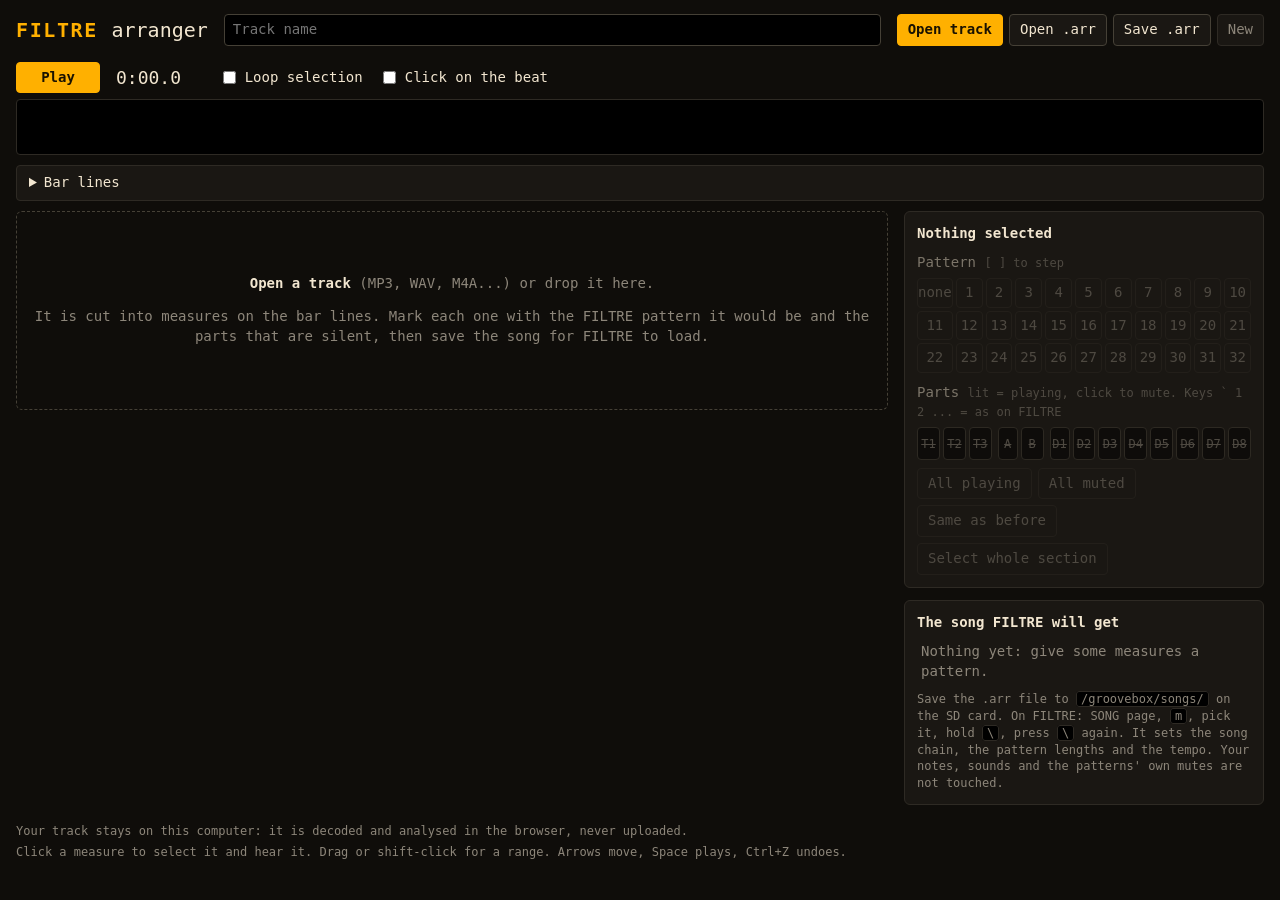
==== docs/arranger/index.html @ 5e62861f "Arranger: map a reference track in the browser, load its song on the device Tool (docs/arranger, sta" ====
<!doctype html>
<html lang="en">
<head>
<meta charset="utf-8">
<meta name="viewport" content="width=device-width, initial-scale=1">
<title>FILTRE arranger</title>
<meta name="description" content="Map a reference track bar by bar in FILTRE's patterns and mutes, and save it as a song FILTRE can load.">
<link rel="stylesheet" href="style.css">
</head>
<body>
<header class="top">
  <h1>FILTRE <span>arranger</span></h1>
  <input id="name" class="name" type="text" placeholder="Track name" aria-label="Track name" maxlength="60">
  <div class="files">
    <button id="openAudio" class="primary">Open track</button>
    <button id="openArr">Open .arr</button>
    <button id="saveArr">Save .arr</button>
    <button id="newDoc" class="quiet">New</button>
    <input id="fileAudio" type="file" accept="audio/*,.mp3,.wav,.m4a,.flac,.ogg" hidden>
    <input id="fileArr" type="file" accept=".arr,text/plain" hidden>
  </div>
</header>

<p id="notice" class="notice" hidden></p>

<section class="bar" aria-label="Playback">
  <button id="play" class="primary play" title="Space">Play</button>
  <span id="clock" class="clock">0:00.0</span>
  <label class="tog" title="L"><input id="loop" type="checkbox"> Loop selection</label>
  <label class="tog" title="K"><input id="click" type="checkbox"> Click on the beat</label>
  <span class="grow"></span>
  <span id="gridInfo" class="dim"></span>
</section>

<canvas id="overview" class="overview" height="56" aria-label="Whole track"></canvas>

<details class="tempo" id="tempoBox">
  <summary>Bar lines <span id="tempoSum" class="dim"></span></summary>
  <div class="tempoRow">
    <label>BPM <input id="bpm" type="number" min="40" max="300" step="0.01" value="120"></label>
    <button data-g="half" title="Half tempo">&divide;2</button>
    <button data-g="double" title="Double tempo">&times;2</button>
    <span class="sep"></span>
    <span class="lab">Bar line</span>
    <button data-g="beat-">&#9668; beat</button>
    <button data-g="beat+">beat &#9658;</button>
    <button data-g="ms-10">&minus;10 ms</button>
    <button data-g="ms-1">&minus;1</button>
    <button data-g="ms+1">+1</button>
    <button data-g="ms+10">+10 ms</button>
    <button data-g="here" title="Put the nearest bar line where the playhead is">Bar line at playhead</button>
    <span class="sep"></span>
    <span class="lab">Measure 1</span>
    <button data-g="bar-">&#9668; a bar earlier</button>
    <button data-g="bar+">a bar later &#9658;</button>
    <span class="sep"></span>
    <button data-g="detect">Detect again</button>
    <button data-g="add8" id="add8">+ 8 measures</button>
  </div>
  <p class="hint">The tool assumes a steady tempo in 4/4. Turn on <b>Click on the beat</b> and play: the high tick should land on the one of every bar, at the start and near the end. If it drifts late, raise the BPM a little; if it is on the wrong beat, move the bar line by a beat.</p>
</details>

<div class="work">
  <main id="grid" class="grid" aria-label="Measures"></main>

  <aside class="side">
    <section class="panel" id="inspector">
      <h2 id="selTitle">Nothing selected</h2>
      <div class="field">
        <div class="lab">Pattern <span class="dim">[ ] to step</span></div>
        <div id="pats" class="pats"></div>
      </div>
      <div class="field" id="patField">
        <div class="lab" id="patLab">Pattern</div>
        <div class="patRow">
          <div class="seg" role="group" aria-label="Pattern length">
            <button id="bars1">1 bar</button><button id="bars2">2 bars</button>
          </div>
          <input id="patName" type="text" placeholder="what it is (main loop, break...)" maxlength="40" aria-label="Pattern name">
        </div>
        <div class="dim small" id="patNote"></div>
      </div>
      <div class="field">
        <div class="lab">Parts <span class="dim">lit = playing, click to mute. Keys ` 1 2 ... = as on FILTRE</span></div>
        <div id="parts" class="parts"></div>
        <div class="partBtns">
          <button id="allOn" class="quiet">All playing</button>
          <button id="allOff" class="quiet">All muted</button>
          <button id="asPrev" class="quiet" title="Same pattern and mutes as the measure before the selection">Same as before</button>
          <button id="selRun" class="quiet" title="Select every neighbouring measure with this pattern and these mutes">Select whole section</button>
        </div>
      </div>
    </section>

    <section class="panel">
      <h2>The song FILTRE will get <span id="songCount" class="dim"></span></h2>
      <ul id="issues" class="issues"></ul>
      <ol id="song" class="song"></ol>
      <p class="hint">Save the .arr file to <code>/groovebox/songs/</code> on the SD card. On FILTRE: SONG page, <kbd>m</kbd>, pick it, hold <kbd>\</kbd>, press <kbd>\</kbd> again. It sets the song chain, the pattern lengths and the tempo. Your notes, sounds and the patterns' own mutes are not touched.</p>
    </section>
  </aside>
</div>

<footer class="foot">
  <span>Your track stays on this computer: it is decoded and analysed in the browser, never uploaded.</span>
  <span>Click a measure to select it and hear it. Drag or shift-click for a range. Arrows move, Space plays, Ctrl+Z undoes.</span>
</footer>

<script type="module" src="app.js"></script>
</body>
</html>
---- docs/arranger/style.css ----
/* FILTRE arranger. Colours are the device's own (ui.cpp palette, lid_ui.cpp). */
:root {
  --bg: #0f0d0a;
  --panel: #1a1713;
  --line: #2e2a24;
  --line2: #454036;
  --text: #f2e6d0;
  --dim: #8d867a;
  --amber: #ffb000;
  --hot: #ff4d2e;
  --teal: #30c8b0;
  --t1: #2fd6d6; --t2: #54d454; --t3: #e3d83a; --da: #f2e6d0; --db: #30c8b0; --dr: #ff6a4d;
  --mono: ui-monospace, "JetBrains Mono", "SF Mono", Menlo, Consolas, "DejaVu Sans Mono", monospace;
}
* { box-sizing: border-box; }
html { background: var(--bg); color: var(--text); font: 14px/1.4 var(--mono); }
body { margin: 0; padding: 0 16px 24px; }
h1, h2 { font: inherit; margin: 0; }
button, input { font: inherit; color: inherit; }
button {
  background: var(--panel); border: 1px solid var(--line2); border-radius: 4px;
  padding: 5px 10px; cursor: pointer; white-space: nowrap;
}
button:hover { border-color: var(--text); }
button:disabled { opacity: .4; cursor: default; border-color: var(--line2); }
button.primary { background: var(--amber); color: #1a1200; border-color: var(--amber); font-weight: 700; }
button.quiet { border-color: var(--line); color: var(--dim); }
button.quiet:hover { color: var(--text); }
input[type=text], input[type=number] {
  background: #000; border: 1px solid var(--line2); border-radius: 4px; padding: 5px 8px; min-width: 0;
}
input:focus-visible, button:focus-visible, .m:focus-visible { outline: 2px solid var(--amber); outline-offset: 1px; }
kbd, code { background: #000; border: 1px solid var(--line); border-radius: 3px; padding: 0 4px; }
.dim { color: var(--dim); }
.small { font-size: 12px; }
.grow { flex: 1; }

.top { display: flex; flex-wrap: wrap; gap: 10px 16px; align-items: center; padding: 14px 0 10px; }
.top h1 { font-size: 20px; font-weight: 800; letter-spacing: .08em; color: var(--amber); }
.top h1 span { color: var(--text); font-weight: 400; letter-spacing: 0; }
.name { flex: 1 1 220px; }
.files { display: flex; flex-wrap: wrap; gap: 6px; }

.notice { margin: 0 0 10px; padding: 8px 12px; border: 1px solid var(--amber); border-radius: 4px; color: var(--amber); background: #1d1600; }
.notice.bad { border-color: var(--hot); color: var(--hot); background: #1f0d08; }

.bar { display: flex; flex-wrap: wrap; gap: 8px 16px; align-items: center; padding: 6px 0; }
.play { min-width: 84px; }
.clock { font-size: 18px; font-variant-numeric: tabular-nums; min-width: 8ch; }
.tog { display: inline-flex; gap: 6px; align-items: center; cursor: pointer; }
.tog input { accent-color: var(--amber); }

.overview { display: block; width: 100%; height: 56px; background: #000; border: 1px solid var(--line); border-radius: 4px; cursor: pointer; }

.tempo { margin: 10px 0; border: 1px solid var(--line); border-radius: 4px; background: var(--panel); }
.tempo summary { padding: 7px 12px; cursor: pointer; }
.tempoRow { display: flex; flex-wrap: wrap; gap: 6px; align-items: center; padding: 4px 12px 8px; }
.tempoRow .lab { color: var(--dim); margin-left: 4px; }
.tempoRow .sep { width: 1px; align-self: stretch; background: var(--line2); margin: 0 6px; }
.tempoRow input { width: 9ch; }
.hint { color: var(--dim); font-size: 12px; margin: 0; padding: 0 12px 10px; max-width: 110ch; }
.panel .hint { padding: 8px 0 0; }

.work { display: grid; grid-template-columns: minmax(0, 1fr) 360px; gap: 16px; align-items: start; }
.grid { display: grid; grid-template-columns: repeat(8, minmax(0, 1fr)); gap: 6px 3px; user-select: none; }
.grid.empty { display: block; padding: 48px 16px; border: 1px dashed var(--line2); border-radius: 6px; color: var(--dim); text-align: center; }
.grid.empty b { color: var(--text); }

/* one measure */
.m {
  --c: var(--line2);
  position: relative; background: var(--panel); border: 1px solid var(--line); border-radius: 4px;
  cursor: pointer; overflow: hidden; min-width: 0;
}
.m canvas { display: block; width: 100%; height: 40px; background: #000; }
.m .num { position: absolute; top: 1px; left: 3px; font-size: 10px; color: var(--dim); text-shadow: 0 0 3px #000, 0 0 3px #000; }
.m .pat { height: 20px; padding: 0 4px; font-weight: 700; display: flex; align-items: center; gap: 4px; background: var(--c); color: #0b0906; white-space: nowrap; overflow: hidden; }
.m .pat small { font-weight: 400; font-size: 11px; overflow: hidden; text-overflow: ellipsis; }
.m.none .pat { background: transparent; color: var(--dim); font-weight: 400; }
.m.bar2 .pat { background: color-mix(in srgb, var(--c) 55%, #000); color: #0b0906; }
.m.joinR { border-top-right-radius: 0; border-bottom-right-radius: 0; margin-right: -3px; border-right-color: transparent; }
.m.joinL { border-top-left-radius: 0; border-bottom-left-radius: 0; }
.m.orphan .pat { background: repeating-linear-gradient(135deg, var(--hot) 0 6px, #7a2415 6px 12px); color: #fff; }
.m .rows { display: grid; grid-template-columns: repeat(13, 1fr); gap: 1px; padding: 3px; height: 14px; }
.m .rows i { background: #000; border-radius: 1px; }
.m .rows i.on { background: var(--pc); }
.m.none .rows i { background: transparent; }
.m.sel { border-color: var(--text); box-shadow: inset 0 0 0 1px var(--text); z-index: 1; }
.m.now { border-color: var(--amber); }
.m .head { position: absolute; top: 0; width: 2px; height: 40px; background: var(--amber); pointer-events: none; display: none; }
.m.now .head { display: block; }
.m.sectionStart::before { content: ""; position: absolute; left: 0; top: 0; bottom: 0; width: 2px; background: var(--text); opacity: .55; }

.side { position: sticky; top: 8px; display: grid; gap: 12px; max-height: calc(100vh - 16px); overflow: auto; }
.panel { background: var(--panel); border: 1px solid var(--line); border-radius: 6px; padding: 12px; }
.panel h2 { font-weight: 700; margin-bottom: 8px; }
.field { margin-top: 10px; }
.field .lab { color: var(--text); margin-bottom: 5px; }
.field .lab .dim { font-size: 12px; }

.pats { display: grid; grid-template-columns: repeat(11, 1fr); gap: 3px; }
.pats button { padding: 4px 0; text-align: center; border-color: var(--line); color: var(--dim); }
.pats button.used { color: var(--c); border-color: var(--c); }
.pats button.cur { background: var(--c); color: #0b0906; border-color: var(--c); font-weight: 700; }
.pats button.two::after { content: ":"; }

.patRow { display: flex; gap: 8px; }
.patRow input { flex: 1; }
.seg { display: inline-flex; }
.seg button { border-radius: 0; }
.seg button:first-child { border-radius: 4px 0 0 4px; }
.seg button:last-child { border-radius: 0 4px 4px 0; margin-left: -1px; }
.seg button.cur { background: var(--text); color: #0b0906; border-color: var(--text); font-weight: 700; }

.parts { display: grid; grid-template-columns: repeat(13, 1fr); gap: 3px; }
.parts button { padding: 8px 0 6px; text-align: center; font-size: 12px; border-color: var(--pc); background: var(--pc); color: #0b0906; font-weight: 700; }
.parts button.off { background: #000; color: var(--dim); border-color: var(--line2); font-weight: 400; text-decoration: line-through; }
.parts button.mixed { background: repeating-linear-gradient(135deg, var(--pc) 0 4px, #000 4px 8px); color: var(--text); }
.parts button:nth-child(4), .parts button:nth-child(6) { margin-left: 3px; }
.partBtns { display: flex; flex-wrap: wrap; gap: 6px; margin-top: 8px; }
#inspector.idle .field { opacity: .45; pointer-events: none; }

.issues { list-style: none; margin: 0; padding: 0; }
.issues li { color: var(--hot); padding: 4px 0; cursor: pointer; }
.issues li:hover { text-decoration: underline; }
.song { list-style: none; margin: 4px 0 0; padding: 0; max-height: 38vh; overflow: auto; }
.song li { display: grid; grid-template-columns: 3ch 4ch 4ch 1fr; gap: 6px; align-items: center; padding: 2px 4px; border-radius: 3px; cursor: pointer; }
.song li:hover, .song li.cur { background: #000; }
.song li .n { color: var(--dim); }
.song li .p { color: var(--c); font-weight: 700; }
.song li .mu { color: var(--dim); font-size: 12px; overflow: hidden; text-overflow: ellipsis; white-space: nowrap; }
.song .emptySong { color: var(--dim); display: block; cursor: default; }

.foot { display: grid; gap: 4px; margin-top: 18px; color: var(--dim); font-size: 12px; }
body.drop::after { content: "Drop a track or an .arr file"; position: fixed; inset: 12px; border: 2px dashed var(--amber); border-radius: 8px; background: #000c; color: var(--amber); display: grid; place-items: center; font-size: 20px; z-index: 10; }

@media (max-width: 980px) {
  .work { grid-template-columns: minmax(0, 1fr); }
  .side { position: static; max-height: none; }
  #inspector { position: sticky; bottom: 0; z-index: 5; box-shadow: 0 -8px 16px #000; }
}
@media (max-width: 640px) {
  .grid { grid-template-columns: repeat(4, minmax(0, 1fr)); }
  .pats { grid-template-columns: repeat(8, 1fr); }
  .parts button { font-size: 10px; padding: 8px 0; }
  .tempoRow .sep { display: none; }
}
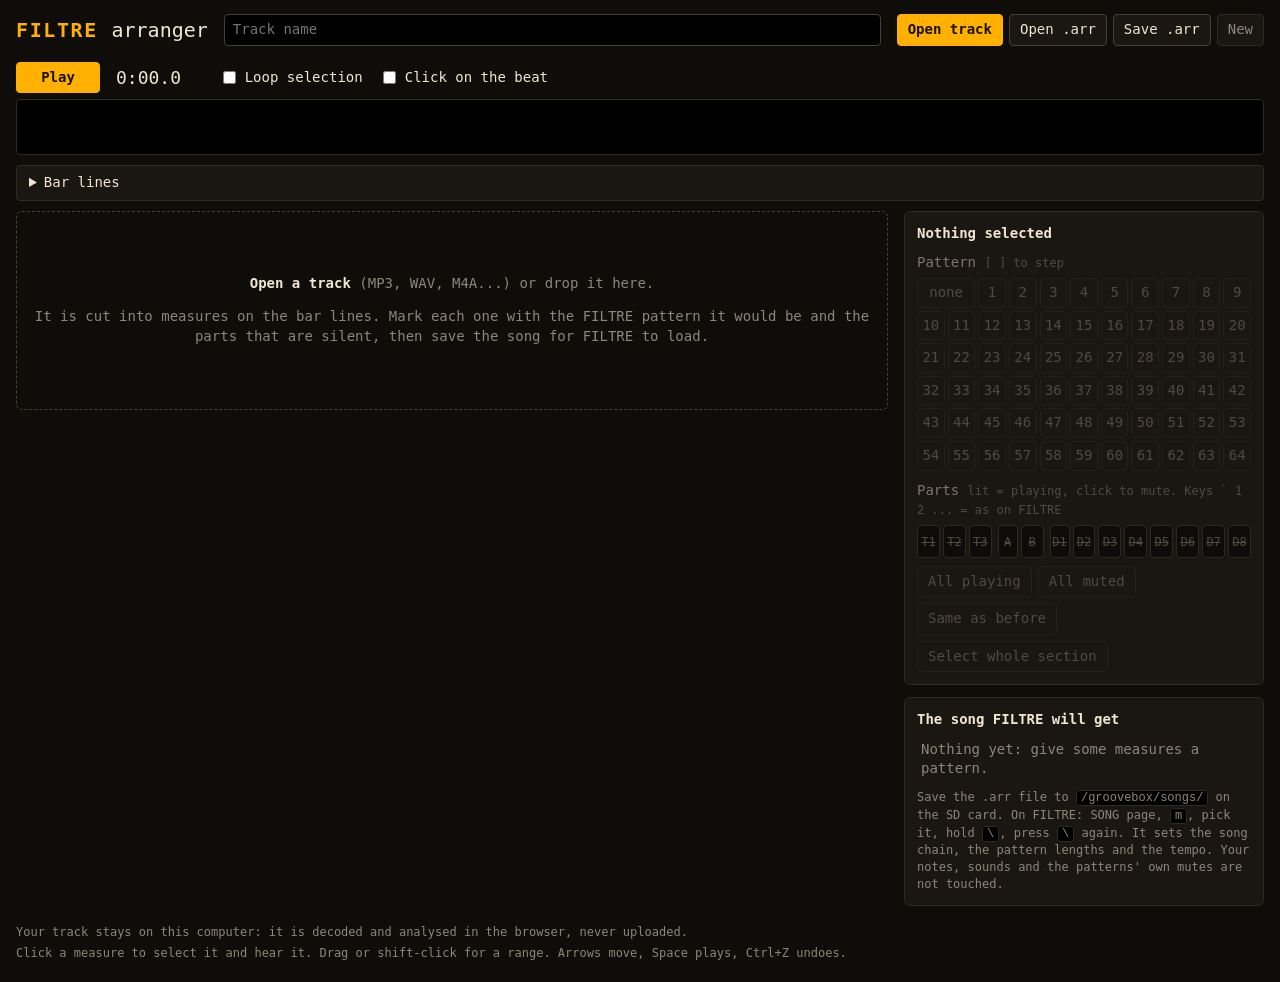
==== commit 30fe26a9: "Patterns from a shared bar pool: 64 patterns, up to 4 bars, more sample RAM Pattern memory is now on" ====
--- a/docs/arranger/index.html
+++ b/docs/arranger/index.html
@@ -74,7 +74,7 @@
         <div class="lab" id="patLab">Pattern</div>
         <div class="patRow">
           <div class="seg" role="group" aria-label="Pattern length">
-            <button id="bars1">1 bar</button><button id="bars2">2 bars</button>
+            <button id="bars1">1 bar</button><button id="bars2">2</button><button id="bars3">3</button><button id="bars4">4</button>
           </div>
           <input id="patName" type="text" placeholder="what it is (main loop, break...)" maxlength="40" aria-label="Pattern name">
         </div>
--- a/docs/arranger/style.css
+++ b/docs/arranger/style.css
@@ -91,28 +91,31 @@
 .m.now .head { display: block; }
 .m.sectionStart::before { content: ""; position: absolute; left: 0; top: 0; bottom: 0; width: 2px; background: var(--text); opacity: .55; }
 
-.side { position: sticky; top: 8px; display: grid; gap: 12px; max-height: calc(100vh - 16px); overflow: auto; }
+.side { min-width: 0; position: sticky; top: 8px; display: grid; gap: 12px; max-height: calc(100vh - 16px); overflow: auto; }
 .panel { background: var(--panel); border: 1px solid var(--line); border-radius: 6px; padding: 12px; }
 .panel h2 { font-weight: 700; margin-bottom: 8px; }
 .field { margin-top: 10px; }
 .field .lab { color: var(--text); margin-bottom: 5px; }
 .field .lab .dim { font-size: 12px; }
 
-.pats { display: grid; grid-template-columns: repeat(11, 1fr); gap: 3px; }
+.pats { display: grid; grid-template-columns: repeat(11, minmax(0, 1fr)); gap: 3px; }
+.pats button:first-child { grid-column: span 2; }   /* "none" + 64 patterns = 6 full rows */
 .pats button { padding: 4px 0; text-align: center; border-color: var(--line); color: var(--dim); }
 .pats button.used { color: var(--c); border-color: var(--c); }
 .pats button.cur { background: var(--c); color: #0b0906; border-color: var(--c); font-weight: 700; }
 .pats button.two::after { content: ":"; }
 
 .patRow { display: flex; gap: 8px; }
-.patRow input { flex: 1; }
+.patRow input { flex: 1; min-width: 0; }
+.seg button { padding: 5px 8px; }
 .seg { display: inline-flex; }
 .seg button { border-radius: 0; }
 .seg button:first-child { border-radius: 4px 0 0 4px; }
-.seg button:last-child { border-radius: 0 4px 4px 0; margin-left: -1px; }
+.seg button + button { margin-left: -1px; }
+.seg button:last-child { border-radius: 0 4px 4px 0; }
 .seg button.cur { background: var(--text); color: #0b0906; border-color: var(--text); font-weight: 700; }
 
-.parts { display: grid; grid-template-columns: repeat(13, 1fr); gap: 3px; }
+.parts { display: grid; grid-template-columns: repeat(13, minmax(0, 1fr)); gap: 3px; }
 .parts button { padding: 8px 0 6px; text-align: center; font-size: 12px; border-color: var(--pc); background: var(--pc); color: #0b0906; font-weight: 700; }
 .parts button.off { background: #000; color: var(--dim); border-color: var(--line2); font-weight: 400; text-decoration: line-through; }
 .parts button.mixed { background: repeating-linear-gradient(135deg, var(--pc) 0 4px, #000 4px 8px); color: var(--text); }
@@ -141,7 +144,7 @@
 }
 @media (max-width: 640px) {
   .grid { grid-template-columns: repeat(4, minmax(0, 1fr)); }
-  .pats { grid-template-columns: repeat(8, 1fr); }
+  .pats { grid-template-columns: repeat(11, minmax(0, 1fr)); }
   .parts button { font-size: 10px; padding: 8px 0; }
   .tempoRow .sep { display: none; }
 }
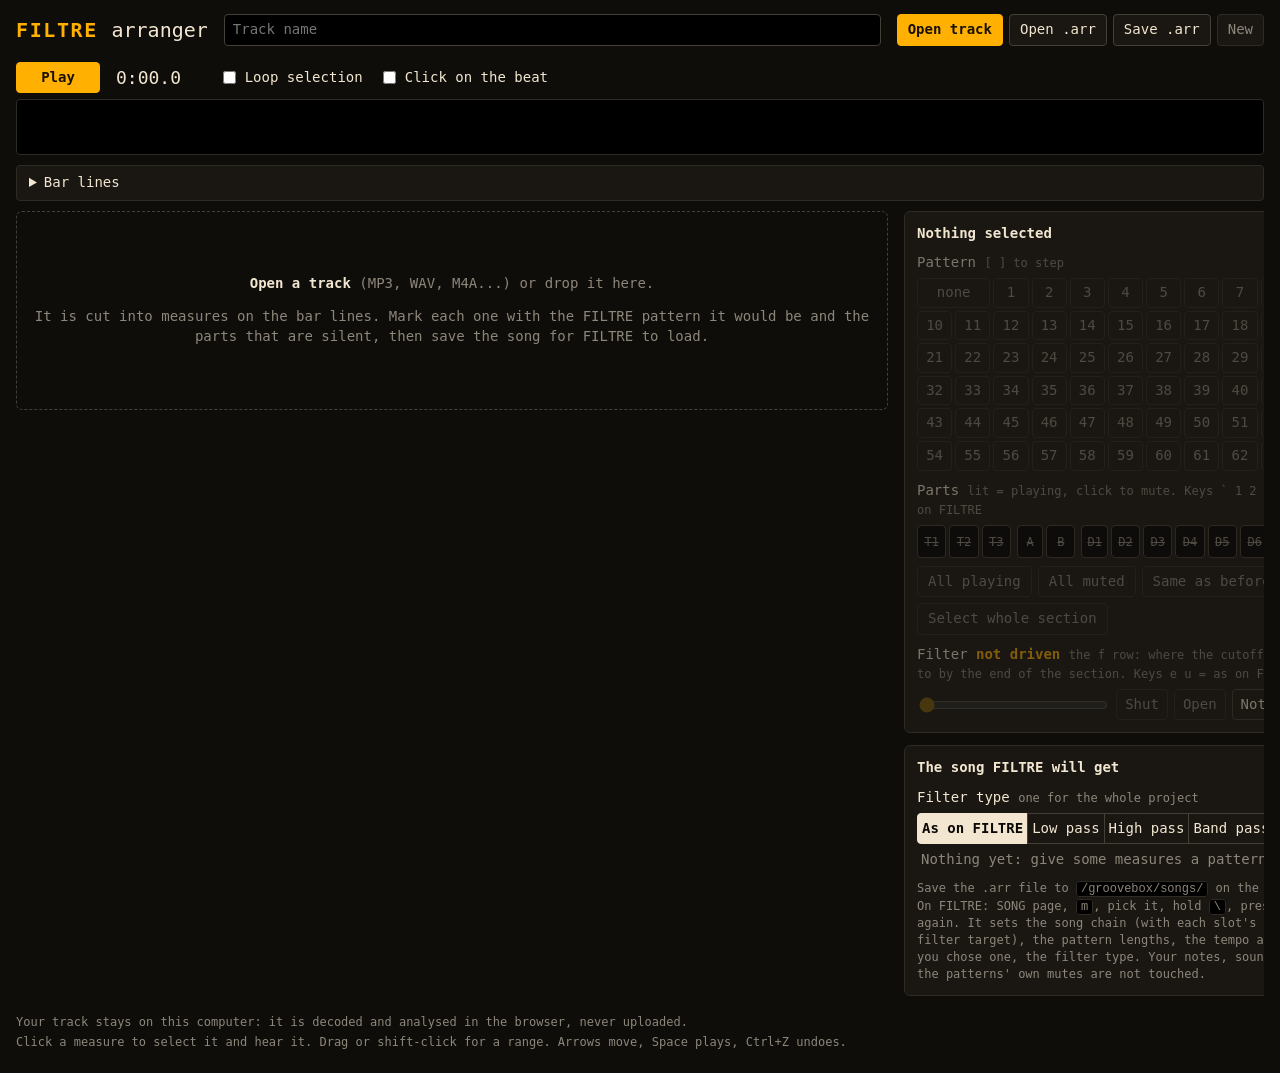
==== commit f2991658: "Arranger: filter target per section and the project's filter type in the .arr The arranger gets a fi" ====
--- a/docs/arranger/index.html
+++ b/docs/arranger/index.html
@@ -90,13 +90,26 @@
           <button id="selRun" class="quiet" title="Select every neighbouring measure with this pattern and these mutes">Select whole section</button>
         </div>
       </div>
+      <div class="field">
+        <div class="lab">Filter <span id="cutVal" class="cutVal"></span> <span class="dim">the f row: where the cutoff has got to by the end of the section. Keys e u = as on FILTRE</span></div>
+        <div class="cutRow">
+          <input id="cut" type="range" min="0" max="254" step="1" value="0" aria-label="Filter cutoff at the end of the section">
+          <button id="cutShut" class="quiet" title="Shut by the end of the section">Shut</button>
+          <button id="cutOpen" class="quiet" title="Wide open by the end of the section">Open</button>
+          <button id="cutNone" class="quiet" title="The song leaves the filter where your hands put it">Not driven</button>
+        </div>
+      </div>
     </section>
 
     <section class="panel">
       <h2>The song FILTRE will get <span id="songCount" class="dim"></span></h2>
+      <div class="field">
+        <div class="lab">Filter type <span class="dim">one for the whole project</span></div>
+        <div id="ftype" class="seg ftype"></div>
+      </div>
       <ul id="issues" class="issues"></ul>
       <ol id="song" class="song"></ol>
-      <p class="hint">Save the .arr file to <code>/groovebox/songs/</code> on the SD card. On FILTRE: SONG page, <kbd>m</kbd>, pick it, hold <kbd>\</kbd>, press <kbd>\</kbd> again. It sets the song chain, the pattern lengths and the tempo. Your notes, sounds and the patterns' own mutes are not touched.</p>
+      <p class="hint">Save the .arr file to <code>/groovebox/songs/</code> on the SD card. On FILTRE: SONG page, <kbd>m</kbd>, pick it, hold <kbd>\</kbd>, press <kbd>\</kbd> again. It sets the song chain (with each slot's mutes and filter target), the pattern lengths, the tempo and, if you chose one, the filter type. Your notes, sounds and the patterns' own mutes are not touched.</p>
     </section>
   </aside>
 </div>
--- a/docs/arranger/style.css
+++ b/docs/arranger/style.css
@@ -85,6 +85,10 @@
 .m .rows i { background: #000; border-radius: 1px; }
 .m .rows i.on { background: var(--pc); }
 .m.none .rows i { background: transparent; }
+/* the filter row (f on the device): amber, as wide as the cutoff is open */
+.m .cut { height: 4px; margin: 0 3px 3px; background: transparent; border-radius: 1px; }
+.m .cut.on { background: #000; }
+.m .cut b { display: block; height: 100%; width: 0; background: var(--amber); border-radius: 1px; }
 .m.sel { border-color: var(--text); box-shadow: inset 0 0 0 1px var(--text); z-index: 1; }
 .m.now { border-color: var(--amber); }
 .m .head { position: absolute; top: 0; width: 2px; height: 40px; background: var(--amber); pointer-events: none; display: none; }
@@ -120,6 +124,14 @@
 .parts button.off { background: #000; color: var(--dim); border-color: var(--line2); font-weight: 400; text-decoration: line-through; }
 .parts button.mixed { background: repeating-linear-gradient(135deg, var(--pc) 0 4px, #000 4px 8px); color: var(--text); }
 .parts button:nth-child(4), .parts button:nth-child(6) { margin-left: 3px; }
+.cutRow { display: flex; gap: 6px; align-items: center; }
+.cutRow input[type=range] { flex: 1; min-width: 0; accent-color: var(--amber); }
+.cutRow input.idle { opacity: .45; }
+.cutRow button { padding: 5px 8px; }
+.cutRow button.cur { color: var(--text); border-color: var(--line2); }
+.cutVal { color: var(--amber); font-weight: 700; }
+.ftype { display: flex; }
+.ftype button { flex: 1; padding: 5px 4px; }
 .partBtns { display: flex; flex-wrap: wrap; gap: 6px; margin-top: 8px; }
 #inspector.idle .field { opacity: .45; pointer-events: none; }
 
@@ -127,10 +139,11 @@
 .issues li { color: var(--hot); padding: 4px 0; cursor: pointer; }
 .issues li:hover { text-decoration: underline; }
 .song { list-style: none; margin: 4px 0 0; padding: 0; max-height: 38vh; overflow: auto; }
-.song li { display: grid; grid-template-columns: 3ch 4ch 4ch 1fr; gap: 6px; align-items: center; padding: 2px 4px; border-radius: 3px; cursor: pointer; }
+.song li { display: grid; grid-template-columns: 3ch 4ch 4ch 4ch 1fr; gap: 6px; align-items: center; padding: 2px 4px; border-radius: 3px; cursor: pointer; }
 .song li:hover, .song li.cur { background: #000; }
 .song li .n { color: var(--dim); }
 .song li .p { color: var(--c); font-weight: 700; }
+.song li .f { color: var(--amber); }
 .song li .mu { color: var(--dim); font-size: 12px; overflow: hidden; text-overflow: ellipsis; white-space: nowrap; }
 .song .emptySong { color: var(--dim); display: block; cursor: default; }
 
